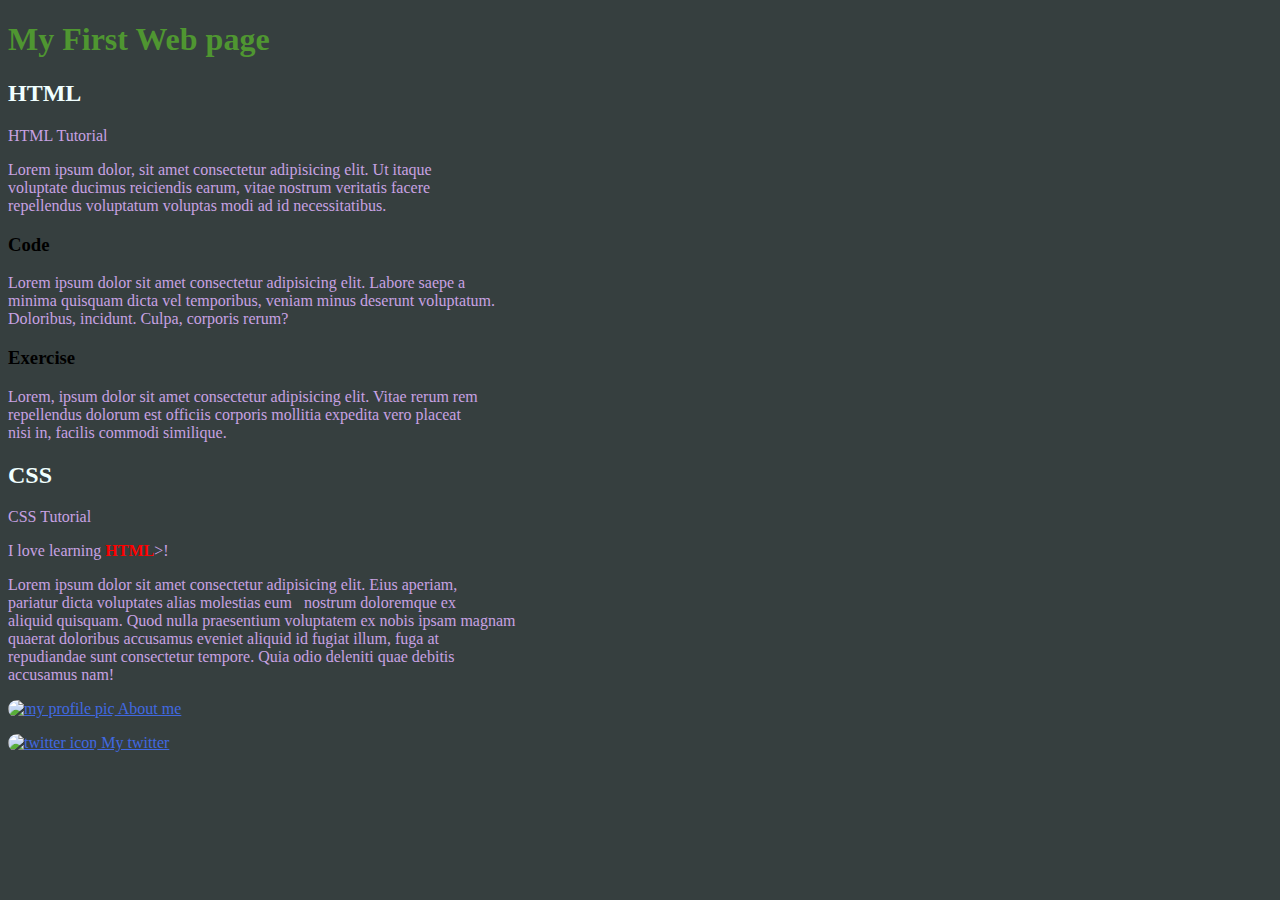
==== index.html @ d22aa268 "Add files via upload" ====
<!DOCTYPE html>
<html lang="en">
  <head>
    <meta charset="UTF-8" />
    <meta http-equiv="X-UA-Compatible" content="IE=chrome" />
    <meta name="viewport" content="width=device-width, initial-scale=1.0" />
    <meta name="keywords" content="HTML, CSS" />
    <meta
      name="description"
      content="My First web page. I'm learning HTML and CCS"
    />
    <title>My First Web Site</title>
    <style>
      em {
        color: red;
        font-style: normal;
      }
      strong {
        color: red;
        font-style: normal;
      }
      p {
        color: rgb(200, 162, 227);
      }
      body {
        background-color: rgb(54, 63, 63);
      }
      h1 {
        color: rgb(79, 150, 49);
      }
      h2 {
        color: azure;
      }
      img {
        width: 25px;
        border-radius: 25px;
      }
      a {
        color: royalblue;
        border-left: 50px;
      }
    </style>

    <title>Document</title>
  </head>
  <body>
    <h1>My First Web page</h1>
    <h2>HTML</h2>
    <p>HTML Tutorial</p>
    <p>
      Lorem ipsum dolor, sit amet consectetur adipisicing elit. Ut itaque<br />
      voluptate ducimus reiciendis earum, vitae nostrum veritatis facere<br />
      repellendus voluptatum voluptas modi ad id necessitatibus.
    </p>
    <h3>Code</h3>
    <p>
      Lorem ipsum dolor sit amet consectetur adipisicing elit. Labore saepe a<br />
      minima quisquam dicta vel temporibus, veniam minus deserunt voluptatum.<br />
      Doloribus, incidunt. Culpa, corporis rerum?
    </p>
    <h3>Exercise</h3>
    <p>
      Lorem, ipsum dolor sit amet consectetur adipisicing elit. Vitae rerum
      rem<br />
      repellendus dolorum est officiis corporis mollitia expedita vero
      placeat<br />
      nisi in, facilis commodi similique.
    </p>
    <h2>CSS</h2>
    <p>CSS Tutorial</p>
    <p>I love learning <strong>HTML</strong>>!</p>
    <p>
      Lorem ipsum dolor sit amet consectetur adipisicing elit. Eius aperiam,<br />
      pariatur dicta voluptates alias molestias eum &nbsp; nostrum doloremque
      ex<br />
      aliquid quisquam. Quod nulla praesentium voluptatem ex nobis ipsam
      magnam<br />
      quaerat doloribus accusamus eveniet aliquid id fugiat illum, fuga at<br />
      repudiandae sunt consectetur tempore. Quia odio deleniti quae debitis<br />
      accusamus nam!
    </p>
    <a href="company/about.html"
      ><img
        src="images/d1f166def9415c9c66863f61066f9389.jpg"
        alt="my profile pic"
      />
      About me</a
    >
    <p></p>
    <a href="https://twitter.com/ghost521kd"
      ><img src="images/twitter-icon.png" alt="twitter icon" /> My twitter</a
    >
  </body>
</html>
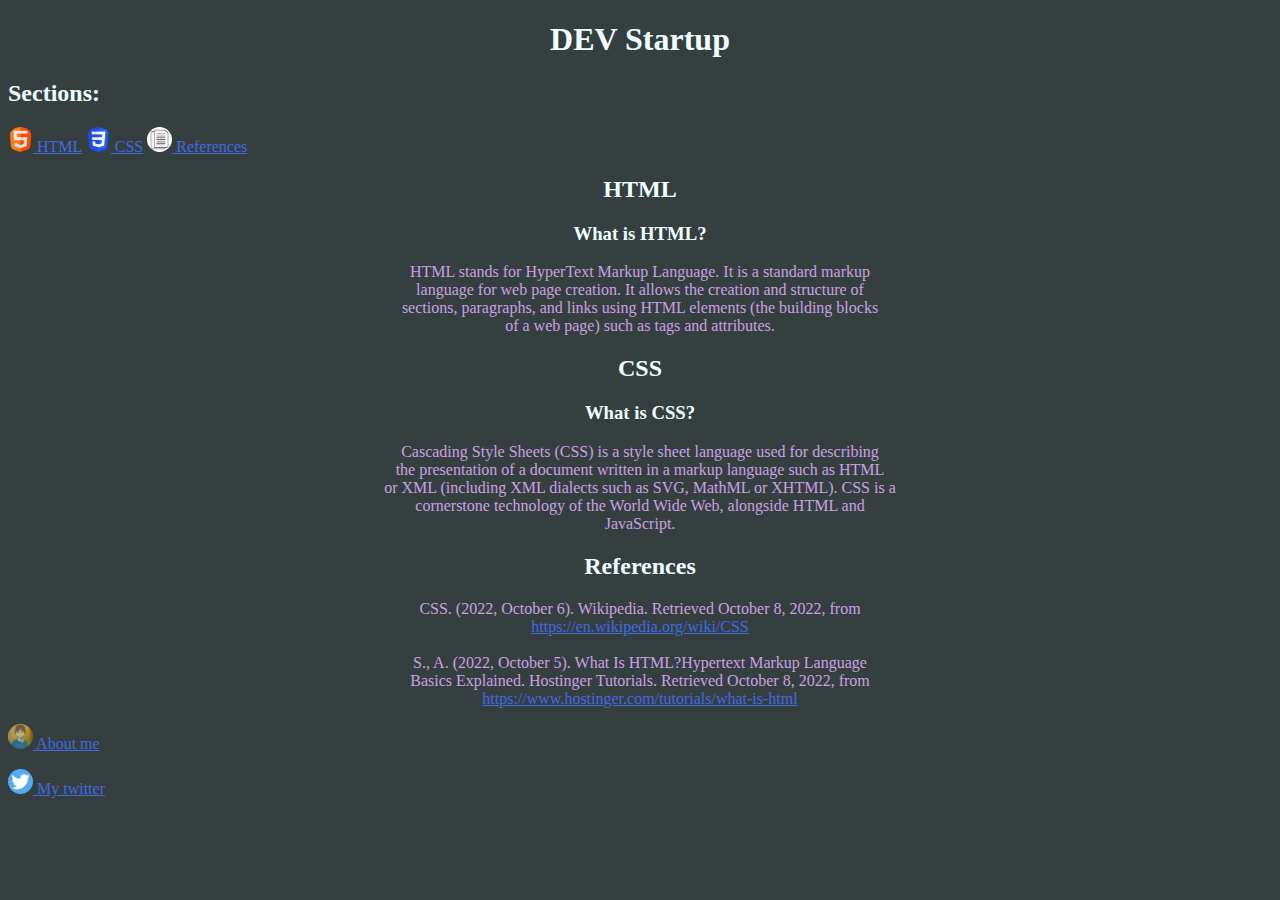
==== commit 587dd48c: "Add files via upload" ====
--- a/index.html
+++ b/index.html
@@ -21,15 +21,21 @@
       }
       p {
         color: rgb(200, 162, 227);
+        text-align: center;
       }
       body {
         background-color: rgb(54, 63, 63);
       }
       h1 {
-        color: rgb(79, 150, 49);
+        color: azure;
+        text-align: center;
       }
       h2 {
         color: azure;
+      }
+      h3 {
+        color: azure;
+        text-align: center;
       }
       img {
         width: 25px;
@@ -39,52 +45,78 @@
         color: royalblue;
         border-left: 50px;
       }
+      #sections {
+        text-align: left;
+      }
+      #HTML-section {
+        text-align: center;
+      }
+      #CSS-section {
+        text-align: center;
+      }
+      #References-section {
+        text-align: center;
+      }
     </style>
 
     <title>Document</title>
   </head>
   <body>
-    <h1>My First Web page</h1>
-    <h2>HTML</h2>
-    <p>HTML Tutorial</p>
+    <h1>DEV Startup</h1>
+    <h2 id="Sections">Sections:</h2>
+    <a href="#HTML-section">
+      <img src="images/html-logo.png" alt="hmtl-logo" />
+      HTML</a
+    >
+    <a href="#CSS-section">
+      <img src="images/CSS3_logo.svg.png" alt="CSS-logo" />
+      CSS</a
+    >
+    <a href="#References-section">
+      <img src="images/document-icon.png" alt="References-icon" />
+      References
+    </a>
+    <h2 id="HTML-section">HTML</h2>
+    <h3>What is HTML?</h3>
     <p>
-      Lorem ipsum dolor, sit amet consectetur adipisicing elit. Ut itaque<br />
-      voluptate ducimus reiciendis earum, vitae nostrum veritatis facere<br />
-      repellendus voluptatum voluptas modi ad id necessitatibus.
+      HTML stands for HyperText Markup Language. It is a standard markup <br />
+      language for web page creation. It allows the creation and structure of
+      <br />
+      sections, paragraphs, and links using HTML elements (the building blocks
+      <br />
+      of a web page) such as tags and attributes.
     </p>
-    <h3>Code</h3>
+
+    <h2 id="CSS-section">CSS</h2>
+    <h3>What is CSS?</h3>
     <p>
-      Lorem ipsum dolor sit amet consectetur adipisicing elit. Labore saepe a<br />
-      minima quisquam dicta vel temporibus, veniam minus deserunt voluptatum.<br />
-      Doloribus, incidunt. Culpa, corporis rerum?
+      Cascading Style Sheets (CSS) is a style sheet language used for describing
+      <br />
+      the presentation of a document written in a markup language such as HTML
+      <br />
+      or XML (including XML dialects such as SVG, MathML or XHTML). CSS is a
+      <br />
+      cornerstone technology of the World Wide Web, alongside HTML and <br />
+      JavaScript.
     </p>
-    <h3>Exercise</h3>
+    <h2 id="References-section">References</h2>
     <p>
-      Lorem, ipsum dolor sit amet consectetur adipisicing elit. Vitae rerum
-      rem<br />
-      repellendus dolorum est officiis corporis mollitia expedita vero
-      placeat<br />
-      nisi in, facilis commodi similique.
+      CSS. (2022, October 6). Wikipedia. Retrieved October 8, 2022, from <br />
+      <a href="https://en.wikipedia.org/wiki/CSS"
+        >https://en.wikipedia.org/wiki/CSS</a
+      >
+      <br /><br />
+      S., A. (2022, October 5). What Is HTML?Hypertext Markup Language <br />
+      Basics Explained. Hostinger Tutorials. Retrieved October 8, 2022, from
+      <br />
+      <a href="https://www.hostinger.com/tutorials/what-is-html"
+        >https://www.hostinger.com/tutorials/what-is-html</a
+      >
     </p>
-    <h2>CSS</h2>
-    <p>CSS Tutorial</p>
-    <p>I love learning <strong>HTML</strong>>!</p>
-    <p>
-      Lorem ipsum dolor sit amet consectetur adipisicing elit. Eius aperiam,<br />
-      pariatur dicta voluptates alias molestias eum &nbsp; nostrum doloremque
-      ex<br />
-      aliquid quisquam. Quod nulla praesentium voluptatem ex nobis ipsam
-      magnam<br />
-      quaerat doloribus accusamus eveniet aliquid id fugiat illum, fuga at<br />
-      repudiandae sunt consectetur tempore. Quia odio deleniti quae debitis<br />
-      accusamus nam!
-    </p>
+
     <a href="company/about.html"
-      ><img
-        src="images/d1f166def9415c9c66863f61066f9389.jpg"
-        alt="my profile pic"
-      />
-      About me</a
+      ><img src="images/shard-profile-pic.jpg" alt="my profile pic" /> About
+      me</a
     >
     <p></p>
     <a href="https://twitter.com/ghost521kd"
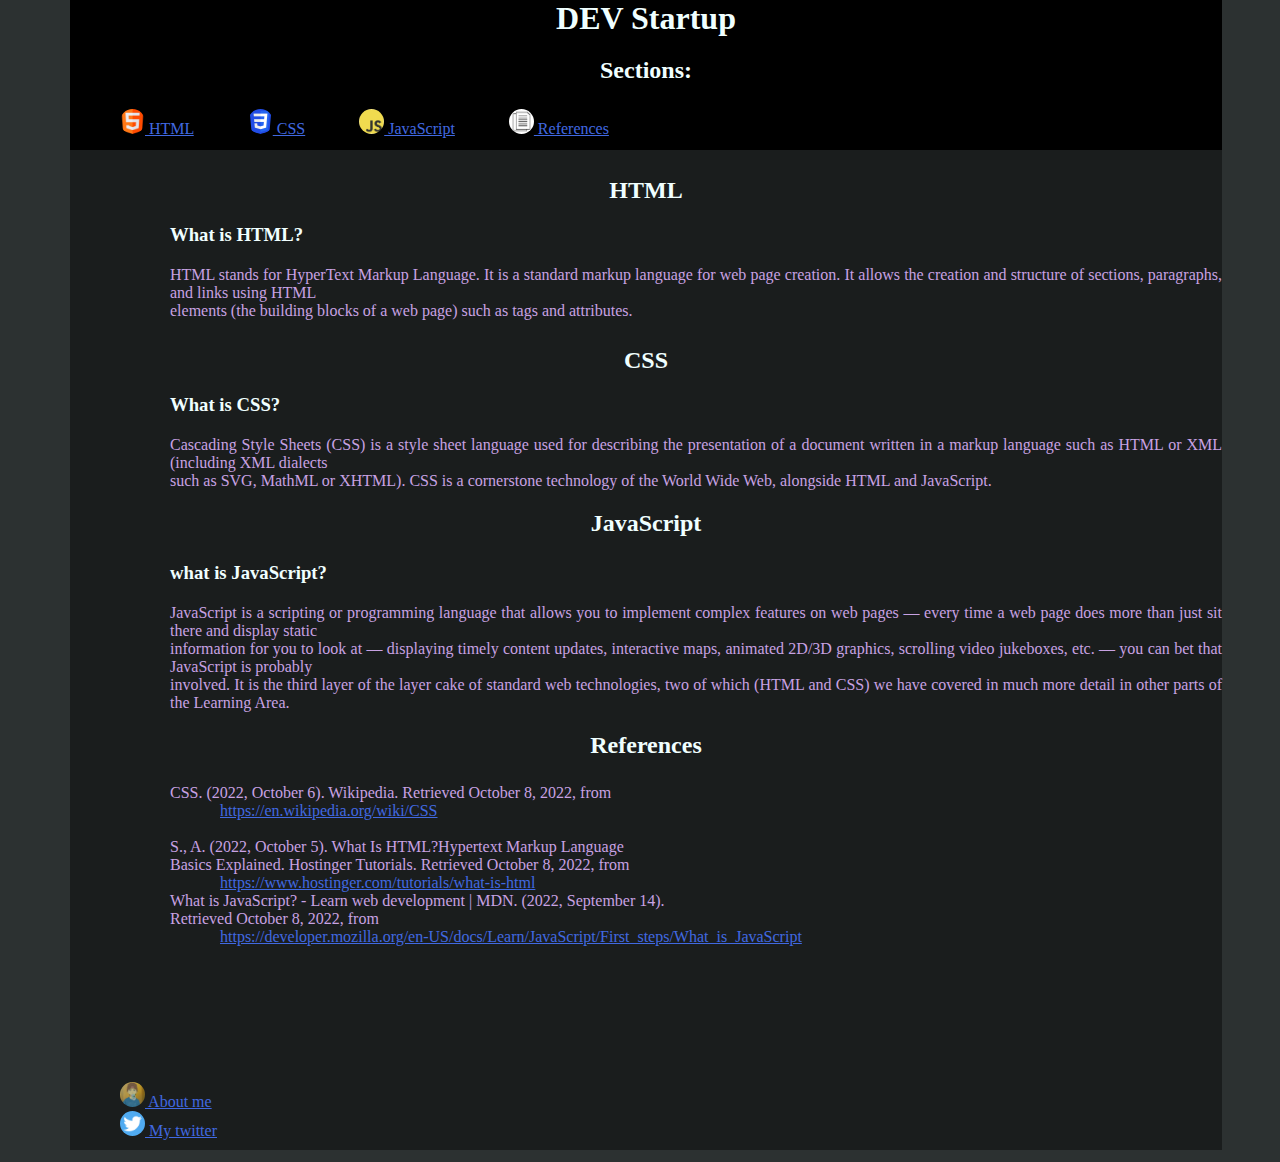
==== commit 97935a90: "Add files via upload" ====
--- a/index.html
+++ b/index.html
@@ -2,125 +2,118 @@
 <html lang="en">
   <head>
     <meta charset="UTF-8" />
-    <meta http-equiv="X-UA-Compatible" content="IE=chrome" />
+    <meta http-equiv="X-UA-Compatible" content="IE=edge" />
     <meta name="viewport" content="width=device-width, initial-scale=1.0" />
-    <meta name="keywords" content="HTML, CSS" />
-    <meta
-      name="description"
-      content="My First web page. I'm learning HTML and CCS"
-    />
-    <title>My First Web Site</title>
-    <style>
-      em {
-        color: red;
-        font-style: normal;
-      }
-      strong {
-        color: red;
-        font-style: normal;
-      }
-      p {
-        color: rgb(200, 162, 227);
-        text-align: center;
-      }
-      body {
-        background-color: rgb(54, 63, 63);
-      }
-      h1 {
-        color: azure;
-        text-align: center;
-      }
-      h2 {
-        color: azure;
-      }
-      h3 {
-        color: azure;
-        text-align: center;
-      }
-      img {
-        width: 25px;
-        border-radius: 25px;
-      }
-      a {
-        color: royalblue;
-        border-left: 50px;
-      }
-      #sections {
-        text-align: left;
-      }
-      #HTML-section {
-        text-align: center;
-      }
-      #CSS-section {
-        text-align: center;
-      }
-      #References-section {
-        text-align: center;
-      }
-    </style>
-
-    <title>Document</title>
+    <title>DEV Startup</title>
+    <link rel="stylesheet" href="CSS/style-index.css" />
   </head>
   <body>
-    <h1>DEV Startup</h1>
-    <h2 id="Sections">Sections:</h2>
-    <a href="#HTML-section">
-      <img src="images/html-logo.png" alt="hmtl-logo" />
-      HTML</a
-    >
-    <a href="#CSS-section">
-      <img src="images/CSS3_logo.svg.png" alt="CSS-logo" />
-      CSS</a
-    >
-    <a href="#References-section">
-      <img src="images/document-icon.png" alt="References-icon" />
-      References
-    </a>
-    <h2 id="HTML-section">HTML</h2>
-    <h3>What is HTML?</h3>
-    <p>
-      HTML stands for HyperText Markup Language. It is a standard markup <br />
-      language for web page creation. It allows the creation and structure of
-      <br />
-      sections, paragraphs, and links using HTML elements (the building blocks
-      <br />
-      of a web page) such as tags and attributes.
-    </p>
+    <div id="header">
+      <div id="tittle">
+        <h1>DEV Startup</h1>
+      </div>
 
-    <h2 id="CSS-section">CSS</h2>
-    <h3>What is CSS?</h3>
-    <p>
-      Cascading Style Sheets (CSS) is a style sheet language used for describing
-      <br />
-      the presentation of a document written in a markup language such as HTML
-      <br />
-      or XML (including XML dialects such as SVG, MathML or XHTML). CSS is a
-      <br />
-      cornerstone technology of the World Wide Web, alongside HTML and <br />
-      JavaScript.
-    </p>
-    <h2 id="References-section">References</h2>
-    <p>
-      CSS. (2022, October 6). Wikipedia. Retrieved October 8, 2022, from <br />
-      <a href="https://en.wikipedia.org/wiki/CSS"
-        >https://en.wikipedia.org/wiki/CSS</a
-      >
-      <br /><br />
-      S., A. (2022, October 5). What Is HTML?Hypertext Markup Language <br />
-      Basics Explained. Hostinger Tutorials. Retrieved October 8, 2022, from
-      <br />
-      <a href="https://www.hostinger.com/tutorials/what-is-html"
-        >https://www.hostinger.com/tutorials/what-is-html</a
-      >
-    </p>
+      <div id="shortcuts">
+        <h2 id="Sections">Sections:</h2>
+        <a href="#HTML-section">
+          <img src="images/html-logo.png" alt="hmtl-logo" />
+          HTML</a
+        >
+        <a href="#CSS-section">
+          <img src="images/CSS3_logo.svg.png" alt="CSS-logo" />
+          CSS</a
+        >
+        <a href="#javascript-section"> <img src="images/javascript-icon.png" alt="JavaScript-icon"> JavaScript</a>
+        <a href="#References-section">
+          <img src="images/document-icon.png" alt="References-icon" />
+          References
+        </a>
+        
+      </div>
+    </div>
+    <div id="general">
+      <h2 id="HTML-section">
+        <br />
+        HTML
+      </h2>
+      <h3>What is HTML?</h3>
+      <p>
+        HTML stands for HyperText Markup Language. It is a standard markup
+        
+        language for web page creation. It allows the creation and structure of
+        
+        sections, paragraphs, and links using HTML <br> elements (the building blocks
+        
+        of a web page) such as tags and attributes. 
+      </p>
 
-    <a href="company/about.html"
-      ><img src="images/shard-profile-pic.jpg" alt="my profile pic" /> About
-      me</a
-    >
-    <p></p>
-    <a href="https://twitter.com/ghost521kd"
-      ><img src="images/twitter-icon.png" alt="twitter icon" /> My twitter</a
-    >
+      <h2 id="CSS-section">
+        <br />
+        CSS
+      </h2>
+      <h3>What is CSS?</h3>
+      <p>
+        Cascading Style Sheets (CSS) is a style sheet language used for
+        describing
+        
+        the presentation of a document written in a markup language such as HTML
+        
+        or XML (including XML dialects <br>  such as SVG, MathML or XHTML). CSS is a
+        
+        cornerstone technology of the World Wide Web, alongside HTML and 
+        JavaScript.
+      </p>
+      <h2 id="javascript-section">JavaScript</h2>
+      <h3>what is JavaScript?</h3>
+      <p>
+        JavaScript is a scripting or programming language that allows you to
+        
+        implement complex features on web pages — every time a web page does
+        
+        more than just sit there and display static <br> information for you to look
+        
+        at — displaying timely content updates, interactive maps, animated 2D/3D
+        
+        graphics, scrolling video jukeboxes, etc. — you can bet that JavaScript
+        
+        is probably <br> involved. It is the third layer of the layer cake of 
+        standard web technologies, two of which (HTML and CSS) we have covered
+        
+        in much more detail in other parts of the Learning Area.
+      </p>
+      <h2 id="References-section">References</h2>
+      <p>
+        CSS. (2022, October 6). Wikipedia. Retrieved October 8, 2022, from
+        <br />
+        <a href="https://en.wikipedia.org/wiki/CSS"
+          >https://en.wikipedia.org/wiki/CSS</a
+        >
+        <br /><br />
+        S., A. (2022, October 5). What Is HTML?Hypertext Markup Language <br />
+        Basics Explained. Hostinger Tutorials. Retrieved October 8, 2022, from
+        <br />
+        <a href="https://www.hostinger.com/tutorials/what-is-html"
+          >https://www.hostinger.com/tutorials/what-is-html</a
+        >
+        <p>
+          What is JavaScript? - Learn web development | MDN. (2022, September 14). <br>
+          Retrieved October 8, 2022, from <br>
+          <a href="https://developer.mozilla.org/en-US/docs/Learn/JavaScript/First_steps/What_is_JavaScript">https://developer.mozilla.org/en-US/docs/Learn/JavaScript/First_steps/What_is_JavaScript</a>   
+        </p>
+        <br />
+        <br />
+      </p>
+      <div id="bottom-page">
+        <a href="company/about.html"
+          ><img src="images/shard-profile-pic.jpg" alt="my profile pic" /> About
+          me</a
+        >
+        <p></p>
+        <a href="https://twitter.com/ghost521kd"
+          ><img src="images/twitter-icon.png" alt="twitter icon" /> My
+          twitter</a
+        >
+      </div>
+    </div>
   </body>
 </html>
--- a/CSS/style-index.css
+++ b/CSS/style-index.css
@@ -0,0 +1,105 @@
+*{
+  margin: 0px;
+  padding: 0px;
+}
+em {
+    color: red;
+    font-style: normal;
+  }
+  strong {
+    color: red;
+    font-style: normal;
+  }
+  p {
+    color: rgb(200, 162, 227);
+    text-align: justify;
+    margin-left: 100px;
+    margin-left: 100px;
+  }
+  body {
+    background-color: rgba(39, 44, 44, 0.977);
+  }
+  h1 {
+    color: azure;
+    text-align: center;
+  }
+  h2 {
+    color: azure;
+    text-align: center;
+    margin: auto;
+    margin-top: 20px;
+    margin-bottom: 25px;
+  }
+  h3 {
+    color: azure;
+    text-align: left;
+    margin: auto;
+    margin-top: 20px;
+    margin-bottom: 20px;
+    margin-left: 100px;
+  }
+  img {
+    width: 25px;
+    border-radius: 25px;
+  }
+  a {
+    color: royalblue;
+    border-left: 50px;
+    margin: auto;
+    margin-top: 50px;
+    margin-left: 50px;
+    text-align: center;
+    border-top: 20px;
+  }
+  #sections {
+    text-align: center;
+    margin: auto;
+  }
+  #HTML-section {
+    text-align: center;
+    margin: auto;
+  }
+  #CSS-section {
+    text-align: center;
+    margin: auto;
+  }
+  #References-section {
+    text-align: center;
+  }
+  div#general{
+    
+    margin-top: 150px;
+    margin-left: 70px;
+    margin-right: 70px;
+    width: 90%;
+    height: 1000px;
+    
+    background-color:rgba(3, 3, 3, 0.421) ;
+  }
+  div#header{
+    background-color: rgb(0, 0, 0);
+    width: 90%;
+    height: 150px;
+    margin-left: 70px;
+    
+    position: fixed;
+    top: 0;
+    
+    
+  
+
+  }
+  div#shorcuts{
+    margin: auto;
+    object-position: center;
+    margin-top: 10px;
+  }
+  div#bottom-page{
+    
+    margin: auto;
+    margin-top: 100px;
+    height: 80px ;
+  }
+  
+  
+  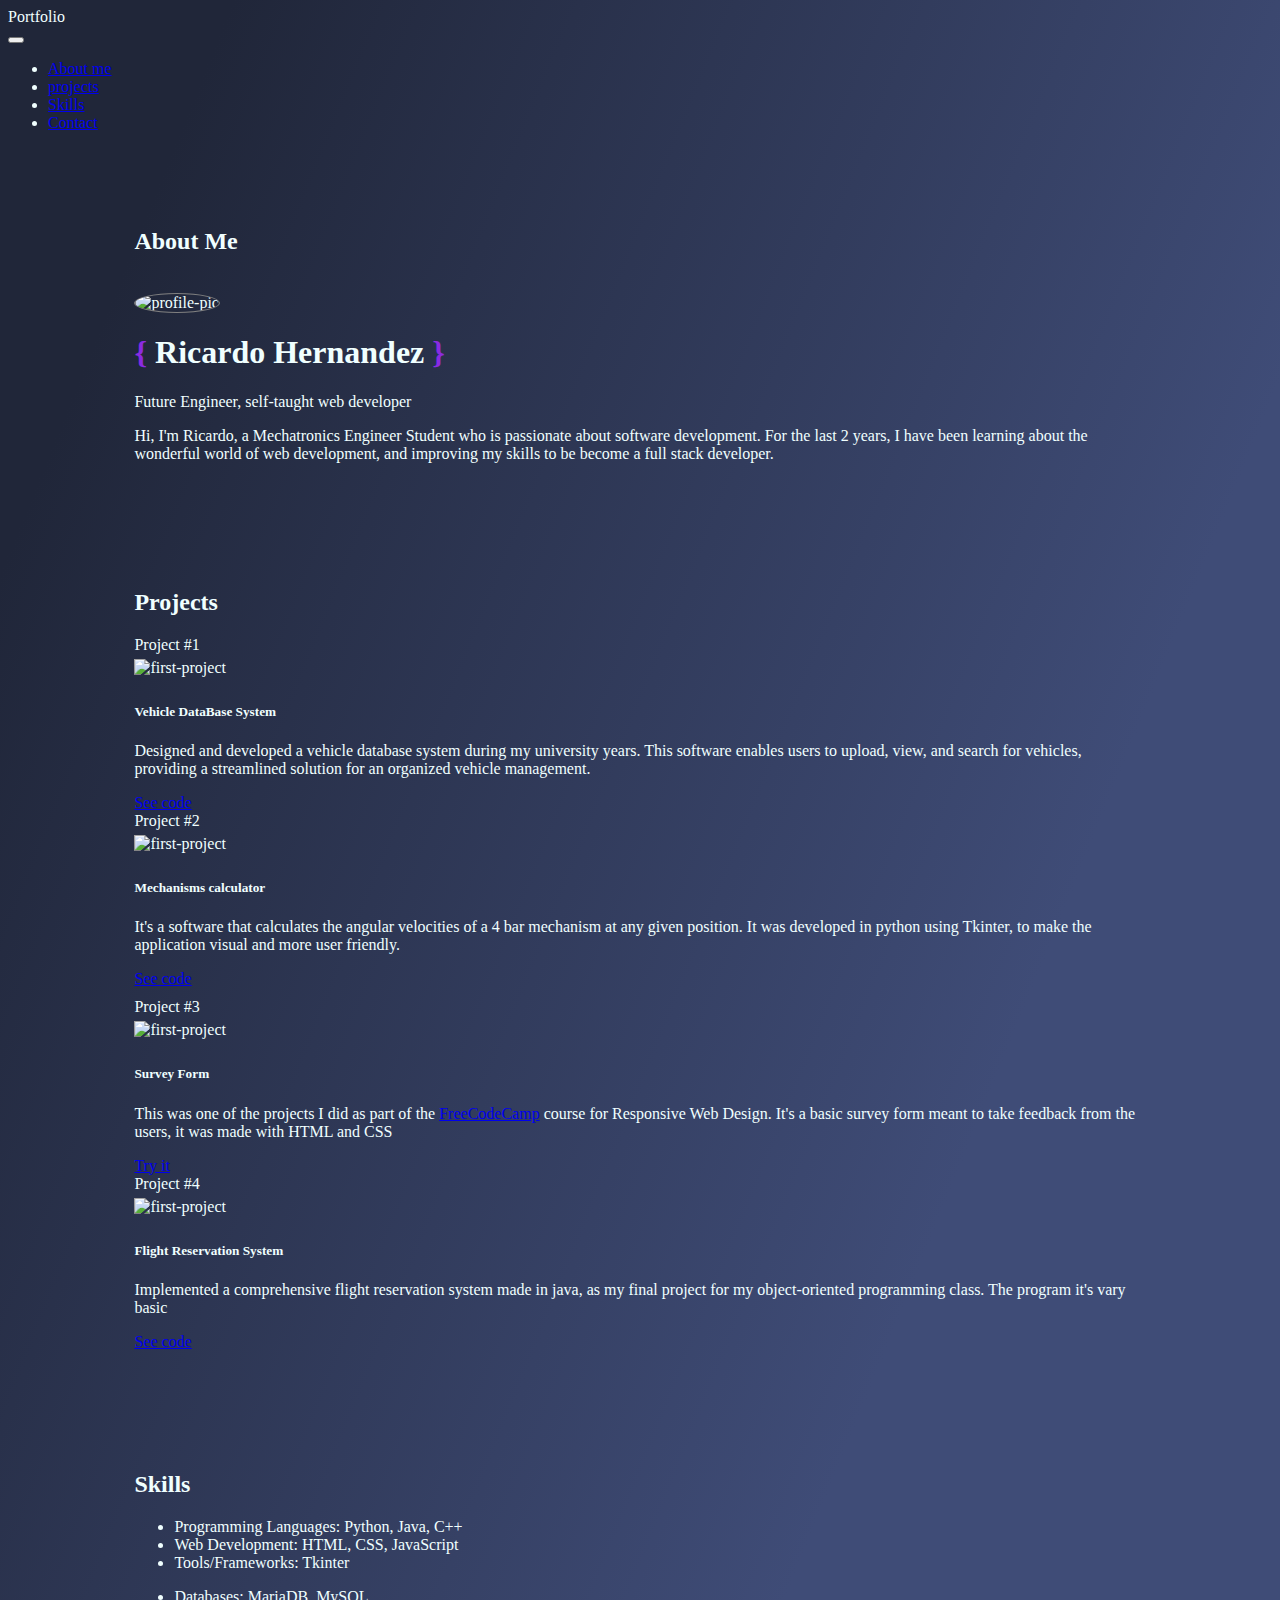
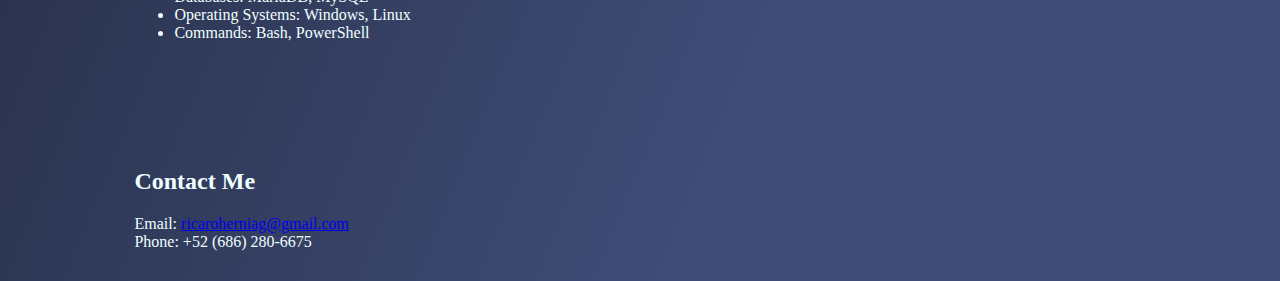
==== commit acafe858: "Add files via upload" ====
--- a/index.html
+++ b/index.html
@@ -1,119 +1,172 @@
 <!DOCTYPE html>
 <html lang="en">
-  <head>
-    <meta charset="UTF-8" />
-    <meta http-equiv="X-UA-Compatible" content="IE=edge" />
-    <meta name="viewport" content="width=device-width, initial-scale=1.0" />
-    <title>DEV Startup</title>
-    <link rel="stylesheet" href="CSS/style-index.css" />
-  </head>
-  <body>
-    <div id="header">
-      <div id="tittle">
-        <h1>DEV Startup</h1>
-      </div>
+<head>
+    <meta charset="UTF-8">
+    <meta name="viewport" content="width=device-width, initial-scale=1.0">
+    <title>Portfolio</title>
+    <link href="https://cdn.jsdelivr.net/npm/bootstrap@5.3.2/dist/css/bootstrap.min.css" rel="stylesheet" integrity="sha384-T3c6CoIi6uLrA9TneNEoa7RxnatzjcDSCmG1MXxSR1GAsXEV/Dwwykc2MPK8M2HN" crossorigin="anonymous">
+    <link rel="stylesheet" href="style.css">
+</head>
+<body  class="bg-dark.bg-gradient">
+    <!--START NAVBAR-->
+    <nav id="navbar" class="navbar navbar-dark bg-dark fixed-top" style="">
+        <div class="container">
+            <div class="navbar-brand">Portfolio</div>
+            <button class="navbar-toggler" type="button" data-bs-toggle="collapse" data-bs-target="#navbarNav" aria-controls="navbarNav" aria-expanded="false" aria-label="Toggle navigation">
+                <span class="navbar-toggler-icon"></span>
+            </button>
+            <div class="collapse navbar-collapse" id="navbarNav">
+                <ul class="navbar-nav">
+                    <li class="nav-item">
+                        <a href="#about-section" class="nav-link active" aria-current="page">About me</a>
+                    </li>
+                    <li class="nav-item">
+                        <a href="#projects-section" class="nav-link">projects</a>
+                    </li>
+                    <li class="nav-item">
+                        <a href="#skills-section" class="nav-link">Skills</a>
+                    </li>
+                    <li class="nav-item">
+                        <a href="#contact-section" class="nav-link">Contact</a>
+                    </li>
+                </ul>
+            </div>
+        </div>
+    </nav>
+    <!--END NAV-->
+    <main>
+        <!--START ABOUT SECTION-->
+        <section id="about-section" class="sections"> 
+            <h2>About Me</h2>
+            <br>
+            <div class="row mx-auto container-fluid">
+                <img src="https://scontent.xx.fbcdn.net/v/t1.15752-9/417270443_258211427291887_1514994420887144825_n.png?stp=dst-png_p206x206&_nc_cat=101&ccb=1-7&_nc_sid=510075&_nc_ohc=MhQliVybL94AX8Varx6&_nc_ad=z-m&_nc_cid=0&_nc_ht=scontent.xx&oh=03_AdSj44OnllF5O-C4snSyzAS7_4J4NtGw9tBKUggQmO2cjQ&oe=65CAD7C4" 
+                alt="profile-pic" 
+                class="img-thumbnail col-sm"
+                id="profile-pic">
+                <div class="col-sm">
+                    <h1 class="col-sm"> <b style="color: blueviolet;">{</b> Ricardo Hernandez <b style="color: blueviolet;">}</b> </h1>
+                    <p class="col-sm">Future Engineer, self-taught web developer</p>
+                    <p class="col-sm">Hi, I'm Ricardo, a Mechatronics Engineer Student who is passionate about software development. For the last 2 years, I have been learning about the wonderful world of web development, and improving my skills to be become a full stack developer. </p>
+                </div>
+            </div>
+        </section>
+        <!--END ABOUT SECTION-->
 
-      <div id="shortcuts">
-        <h2 id="Sections">Sections:</h2>
-        <a href="#HTML-section">
-          <img src="images/html-logo.png" alt="hmtl-logo" />
-          HTML</a
-        >
-        <a href="#CSS-section">
-          <img src="images/CSS3_logo.svg.png" alt="CSS-logo" />
-          CSS</a
-        >
-        <a href="#javascript-section"> <img src="images/javascript-icon.png" alt="JavaScript-icon"> JavaScript</a>
-        <a href="#References-section">
-          <img src="images/document-icon.png" alt="References-icon" />
-          References
-        </a>
-        
-      </div>
-    </div>
-    <div id="general">
-      <h2 id="HTML-section">
-        <br />
-        HTML
-      </h2>
-      <h3>What is HTML?</h3>
-      <p>
-        HTML stands for HyperText Markup Language. It is a standard markup
-        
-        language for web page creation. It allows the creation and structure of
-        
-        sections, paragraphs, and links using HTML <br> elements (the building blocks
-        
-        of a web page) such as tags and attributes. 
-      </p>
+        <!--START PROJECT SECTION-->
+        <section id="projects-section" class="sections">
+            <h2>Projects</h2>
+            <div class="row gx-10">
+                <div class="row" style="margin: 10px 0;">
+                    <div class="col-sm mb-5">
+                        <div class="card bg-dark cards" >
+                            <div class="card-header headers">
+                                Project #1
+                            </div>
+                            <img src="https://png.pngtree.com/png-vector/20230110/ourmid/pngtree-car-top-view-image-png-image_6557068.png" 
+                            alt="first-project"
+                            class="card-img-top card-images">
+                            <div class="card-body " style="color: azure;" >
+                                <h5 class="card-title">Vehicle DataBase System</h5>
+                                <p class="card-text">Designed and developed a vehicle database system during my university years. This software enables users to  upload, view, and search for vehicles, providing a streamlined solution for an organized vehicle management.</p>
+                                <a href="https://github.com/SHaRd-02/PV_examen" class="btn btn-primary">See code</a>
+                            </div>
+                        </div>
+                    </div>
+                    <div class="col-sm mb-5">
+                        <div class="card bg-dark cards" >
+                            <div class="card-header headers">
+                                Project #2
+                            </div>
+                            <img src="https://cdn-icons-png.flaticon.com/512/5330/5330233.png" 
+                            alt="first-project"`
+                            class="card-img-top card-images">
+                            <div class="card-body " style="color: azure;" >
+                                <h5 class="card-title">Mechanisms calculator</h5>
+                                <p class="card-text">It's a software that calculates the angular velocities of a 4 bar mechanism at any given position. It was developed in python using Tkinter, to make the application visual and more user friendly.</p>
+                                <a href="https://github.com/SHaRd-02/Mecanismos" class="btn btn-primary">See code</a>
+                            </div>
+                        </div>
+                    </div>
+                </div>
+                <div class="row gx-10" style="margin: 10px 0;">
+                    <div class="col-sm mb-5">
+                        <div class="card bg-dark cards" >
+                            <div class="card-header headers">
+                                Project #3
+                            </div>
+                            <img src="https://upload.wikimedia.org/wikipedia/commons/9/9c/Forms.png" 
+                            alt="first-project"
+                            class="card-img-top card-images">
+                            <div class="card-body " style="color: azure;" >
+                                <h5 class="card-title">Survey Form</h5>
+                                <p class="card-text">This was one of the projects I did as part of the <a href="http://www.freecodecamp.org">FreeCodeCamp</a> course for Responsive Web Design. It's a basic survey form meant to take feedback from the users, it was made with HTML and CSS</p>
+                                <a href="survey.html" class="btn btn-primary">Try it</a>
+                            </div>
+                        </div>
+                    </div>
+                    <div class="col-sm mb-5">
+                        <div class="card bg-dark cards" >
+                            <div class="card-header headers">
+                                Project #4
+                            </div>
+                            <img src="https://images.vexels.com/media/users/3/156708/isolated/preview/6f332cc60f7c82059eeeed0a5730aa7d-flight-ticket-icon.png" 
+                            alt="first-project"
+                            class="card-img-top card-images">
+                            <div class="card-body " style="color: azure;" >
+                                <h5 class="card-title">Flight Reservation System</h5>
+                                <p class="card-text">Implemented a comprehensive flight reservation system made in java, as my final project for my object-oriented programming class. The program it's vary basic</p>
+                                <a href="https://github.com/SHaRd-02/Fligt-Reservation-System" class="btn btn-primary">See code</a>
+                            </div>
+                        </div>
+                    </div>
+                </div>
+            </div>
+        </section>
+        <!--END PROJECT SECTION-->
+        <!--START SKILLS SECTION-->
+            <section id="skills-section" class="sections">
+                <h2>Skills</h2>
+                <div class="row">
+                    <ul class="col">
+                        <li>
+                            Programming Languages: Python, Java, C++
+                        </li>
+                        <li>
+                            Web Development: HTML, CSS, JavaScript
+                        </li>
+                        <li>
+                            Tools/Frameworks: Tkinter
+                        </li>
+                    </ul>
+                    <ul class="col">
+                        <li>
+                            Databases: MariaDB, MySQL
 
-      <h2 id="CSS-section">
-        <br />
-        CSS
-      </h2>
-      <h3>What is CSS?</h3>
-      <p>
-        Cascading Style Sheets (CSS) is a style sheet language used for
-        describing
-        
-        the presentation of a document written in a markup language such as HTML
-        
-        or XML (including XML dialects <br>  such as SVG, MathML or XHTML). CSS is a
-        
-        cornerstone technology of the World Wide Web, alongside HTML and 
-        JavaScript.
-      </p>
-      <h2 id="javascript-section">JavaScript</h2>
-      <h3>what is JavaScript?</h3>
-      <p>
-        JavaScript is a scripting or programming language that allows you to
-        
-        implement complex features on web pages — every time a web page does
-        
-        more than just sit there and display static <br> information for you to look
-        
-        at — displaying timely content updates, interactive maps, animated 2D/3D
-        
-        graphics, scrolling video jukeboxes, etc. — you can bet that JavaScript
-        
-        is probably <br> involved. It is the third layer of the layer cake of 
-        standard web technologies, two of which (HTML and CSS) we have covered
-        
-        in much more detail in other parts of the Learning Area.
-      </p>
-      <h2 id="References-section">References</h2>
-      <p>
-        CSS. (2022, October 6). Wikipedia. Retrieved October 8, 2022, from
-        <br />
-        <a href="https://en.wikipedia.org/wiki/CSS"
-          >https://en.wikipedia.org/wiki/CSS</a
-        >
-        <br /><br />
-        S., A. (2022, October 5). What Is HTML?Hypertext Markup Language <br />
-        Basics Explained. Hostinger Tutorials. Retrieved October 8, 2022, from
-        <br />
-        <a href="https://www.hostinger.com/tutorials/what-is-html"
-          >https://www.hostinger.com/tutorials/what-is-html</a
-        >
-        <p>
-          What is JavaScript? - Learn web development | MDN. (2022, September 14). <br>
-          Retrieved October 8, 2022, from <br>
-          <a href="https://developer.mozilla.org/en-US/docs/Learn/JavaScript/First_steps/What_is_JavaScript">https://developer.mozilla.org/en-US/docs/Learn/JavaScript/First_steps/What_is_JavaScript</a>   
-        </p>
-        <br />
-        <br />
-      </p>
-      <div id="bottom-page">
-        <a href="company/about.html"
-          ><img src="images/shard-profile-pic.jpg" alt="my profile pic" /> About
-          me</a
-        >
-        <p></p>
-        <a href="https://twitter.com/ghost521kd"
-          ><img src="images/twitter-icon.png" alt="twitter icon" /> My
-          twitter</a
-        >
-      </div>
-    </div>
-  </body>
-</html>
+                        </li>
+                        <li>
+                            Operating Systems: Windows, Linux
+
+                        </li>
+                        <li>
+                            Commands: Bash, PowerShell
+                        </li>
+                    </ul>
+            </div>
+            </section>
+        <!--END SKILLS SECTION-->
+
+        <!--START CONTACT SECTION-->
+        <section id="contact-section" class="sections">
+            <h2>Contact Me</h2>
+            Email:
+            <a href="mailto:ricaroherniag@gmail.com?subject=Work proposal">ricaroherniag@gmail.com</a>
+            <br>
+            Phone: <phone>+52 (686) 280-6675</phone>
+        </section>
+        <!--END CONTACT SECTION-->
+    </main>
+    <footer></footer>
+    <script src="https://cdn.jsdelivr.net/npm/bootstrap@5.3.2/dist/js/bootstrap.bundle.min.js" integrity="sha384-C6RzsynM9kWDrMNeT87bh95OGNyZPhcTNXj1NW7RuBCsyN/o0jlpcV8Qyq46cDfL" crossorigin="anonymous"></script>
+</body>
+</html>--- a/style.css
+++ b/style.css
@@ -0,0 +1,42 @@
+#profile-pic{
+    width: 200px;
+    height: 200px;
+    padding: 0;
+    max-width: 200px;
+    }
+    
+    
+    #profile-pic{
+        border-radius: 50%;
+        border: solid 0.5px gray;
+    }
+    
+    body{
+        background: linear-gradient(112.1deg, rgb(32, 38, 57) 11.4%, rgb(63, 76, 119) 70.2%);
+        color: azure;
+    }
+    
+    .sections{
+        margin: 10px auto;
+        padding: 20px;
+        max-width: 80%;
+        border-radius: 10px;
+        padding-top: 60px;
+    }
+    
+    .headers{
+        color: azure;
+    }
+    
+    .card-images{
+        width: 300px;
+        height: 300px;
+        margin: 5px auto;
+        min-width: 100px;
+        max-height: 300px;
+    }
+    
+    .cards{
+        min-width: 320px;
+    }
+    